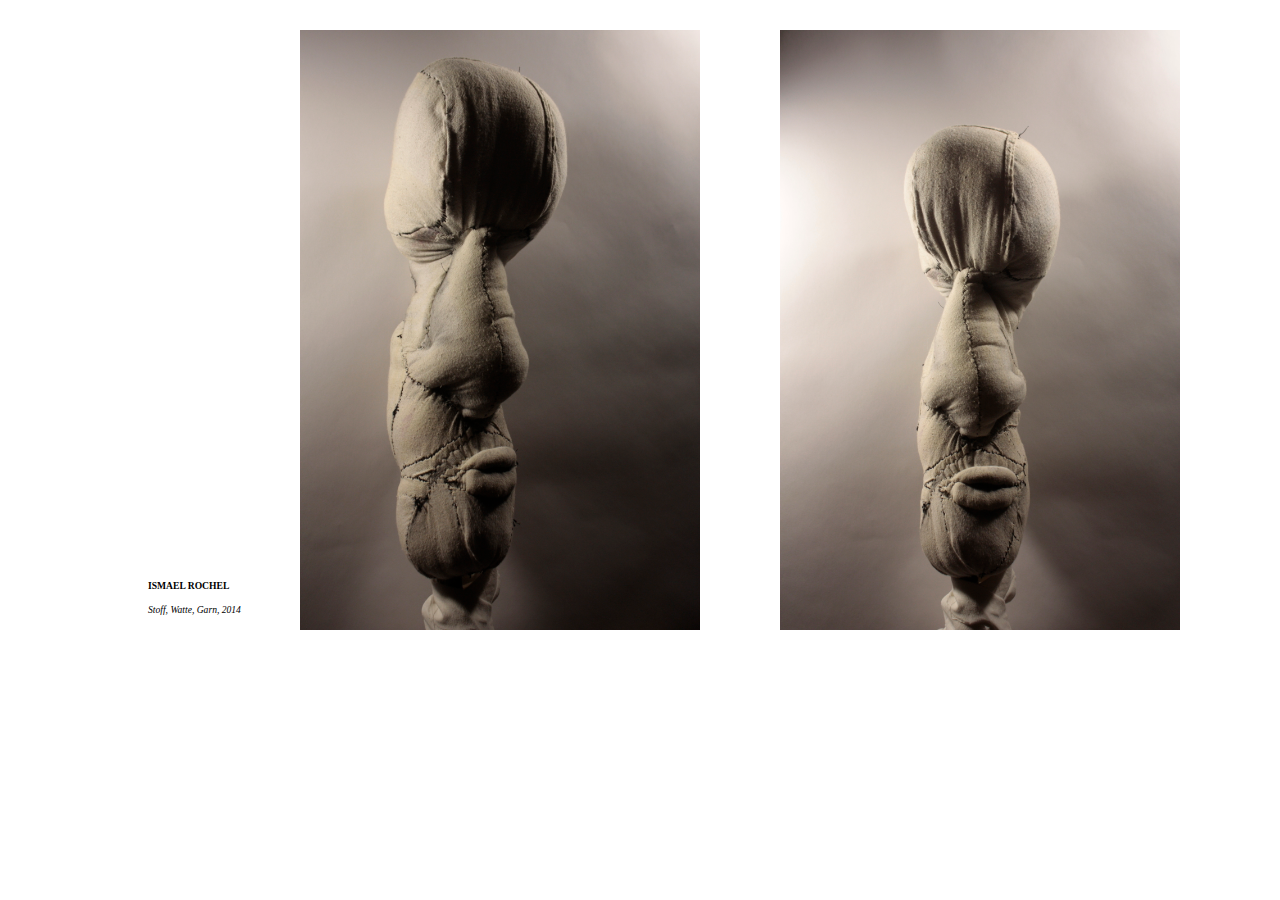
==== 1.html @ 1885621e "der rest..." ====
<!DOCTYPE html>
<html>

<head>
      <title>MARGARETE KISS</title>
    
      <link href="1.css"
    rel="stylesheet">
    
</head>
    
    <body>
<ul>
    <li>
       
    
        <h4>ISMAEL ROCHEL</h4>
        </li>
    <li>
        <em>
    Stoff, Watte, Garn, 2014</em>
        </li>
 </ul>
        
    <img src="Ismael1.jpg"
        style="height:600px;width:auto;position:absolute;top:30px;left:780px">
    
    <img src="Ismael2.jpg"

style="height:600px;width:auto;position:absolute;top:30px;left:300px">
    
       
        </body>
    </html>
---- 1.css ----
body {
    font-size:60%;
    font-family:"Times New Roman",serif;
    text-align:left;
}
em {
    font-family:"Times New Roman",cursive;
   
}
h4 {margin-left:100px;
	margin-top:580px;
}

em {list-style:none;
    position:absolute;
    margin-left:100px;
}

li { list-style:none;}
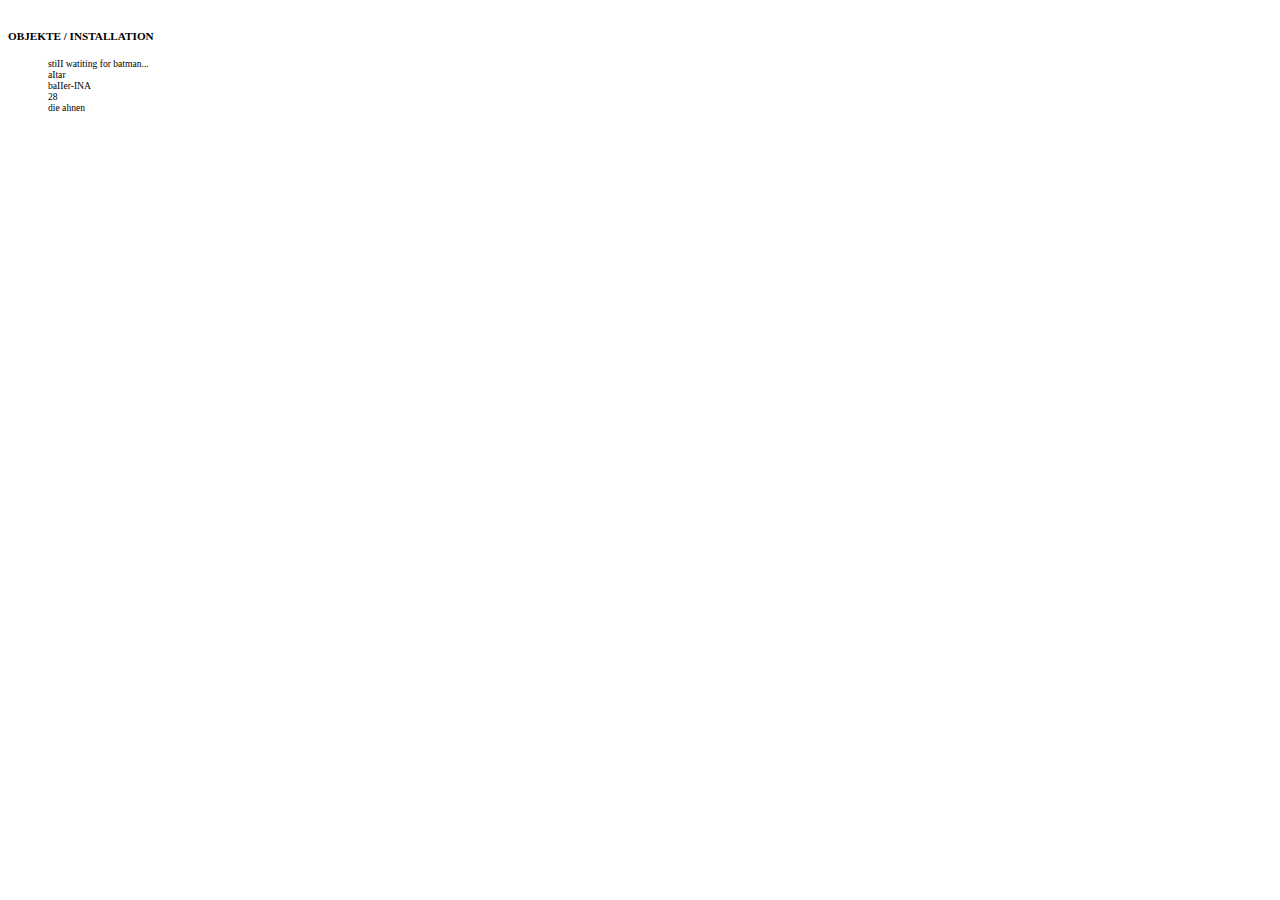
==== commit c0a87e6c: "1.htmI verändert" ====
--- a/1.html
+++ b/1.html
@@ -7,29 +7,44 @@
       <link href="1.css"
     rel="stylesheet">
     
+    <H1 Align="left">
+        
+        
+        
+   
+    <h4> OBJEKTE   /   INSTALLATION </h4>
+            <P>
+            </P>
+            <P>
+            </P>
+        <P>
+</P>
+        <P>
+        </P>
+       
+    </H1>
+        
+      
+    
 </head>
-    
     <body>
-<ul>
-    <li>
+        <nav>
+            <ul>
        
-    
-        <h4>ISMAEL ROCHEL</h4>
-        </li>
-    <li>
-        <em>
-    Stoff, Watte, Garn, 2014</em>
-        </li>
- </ul>
         
-    <img src="Ismael1.jpg"
-        style="height:600px;width:auto;position:absolute;top:30px;left:780px">
-    
-    <img src="Ismael2.jpg"
+       <li>stiII watiting for batman...</li>
+       
+    <li> aItar</li>
+       
+        <li>  <a title="baIIer-INA" style="color:black; text-decoration: none"
+    href="baIIer-INA.html">
+        baIIer-INA</a><a href="baIIer-INA.html" target="_self"> </a></li>
+        
+        <li> 28 </li>
 
-style="height:600px;width:auto;position:absolute;top:30px;left:300px">
-    
-       
+        <li> die ahnen </li>
+                </ul>
+            </nav>
+        
         </body>
-    </html>
     --- a/1.css
+++ b/1.css
@@ -1,5 +1,18 @@
+head {
+    font-size:50%;
+    font-family:"Times New Roman", serif;
+    text-align:left;
+}
+
+ul;nav { margin-left:0px;
+    font-size:50%;
+    font-family:"Times New Roman",serif;
+    text-align:left;
+} 
+
+
 body {
-    font-size:60%;
+    font-size:100%;
     font-family:"Times New Roman",serif;
     text-align:left;
 }
@@ -7,8 +20,9 @@
     font-family:"Times New Roman",cursive;
    
 }
-h4 {margin-left:100px;
-	margin-top:580px;
+h4 {font-size:70%;
+    margin-left:0px;
+	margin-top:30px;
 }
 
 em {list-style:none;
@@ -16,7 +30,11 @@
     margin-left:100px;
 }
 
-li { list-style:none;}
+li { font-size:60%;
+    font-family:"Times New Roman",serif;
+    list-style:none;
+    text-align-last:left;
+}
 
 
     
